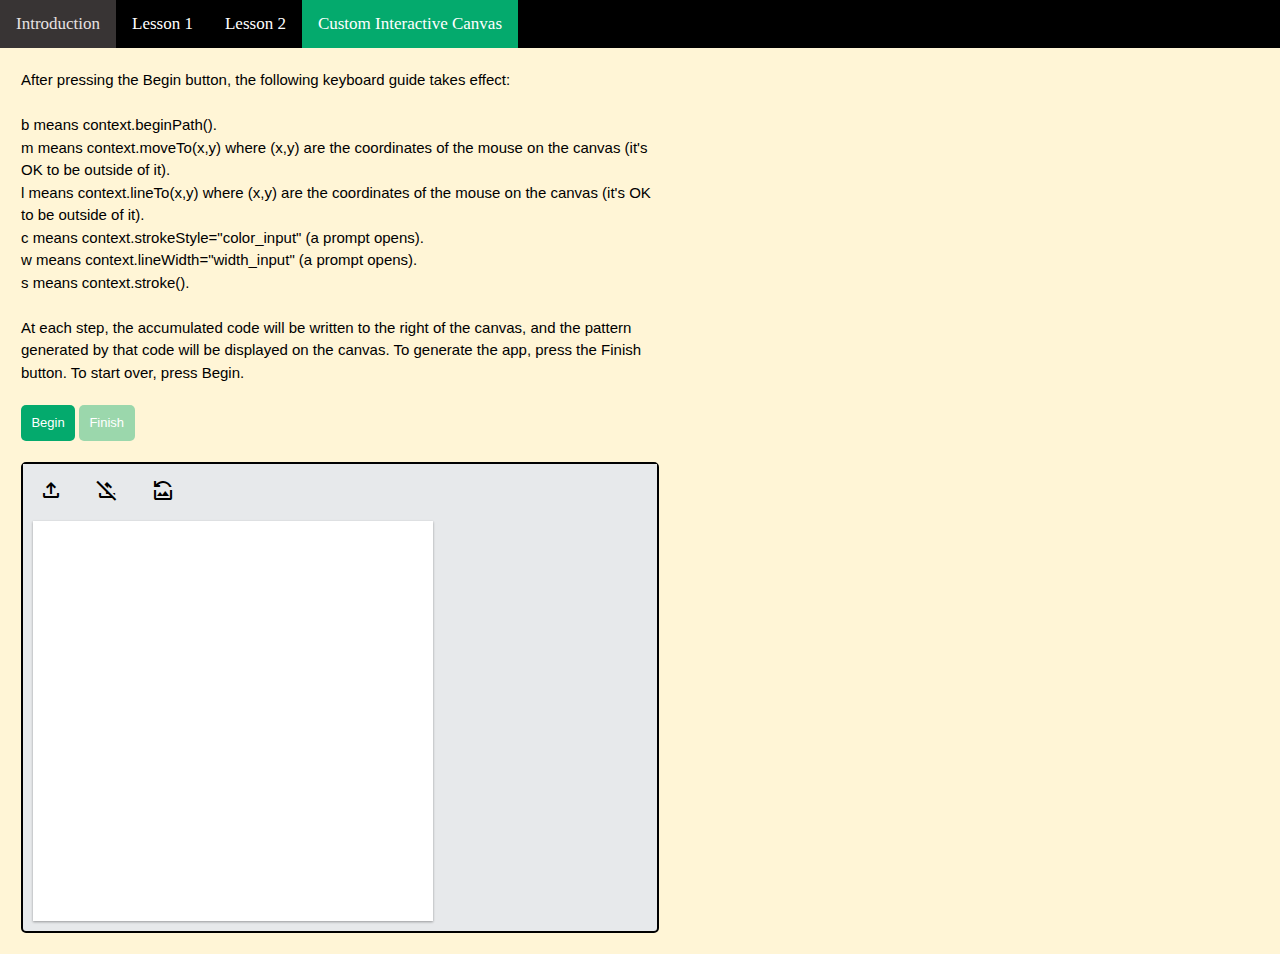
==== Custom/index.html @ 386c6c86 "Add files via upload" ====
<!DOCTYPE html>
<html lang="en">
<head>
    <meta charset="UTF-8">
    <meta name="viewport" content="width=device-width, initial-scale=1.0">
    <title>Document</title>
    <link rel="stylesheet" href="style22.css">
    <link href="https://fonts.googleapis.com/css2?family=Material+Symbols+Outlined" rel="stylesheet" />
</head>
<body>
    <div class="btopnav">
        <a id="welcome" href="welcome.html">Introduction</a>
        <a id="Les1" href="lesson1.html">Lesson 1</a>
        <a id="Les2" href="lesson2.html">Lesson 2</a>
        <a id="custom" href="custom.html">Custom Interactive Canvas</a>
    </div>
    <p id="guide" style="margin-left: 21px; font-family: Verdana, sans-serif; width: 640px; font-size: 15px; line-height: 1.5; margin-top: 69px; margin-bottom: 21px;"></p>
    <div id="eyo" style="margin-left: 21px; margin-bottom: 21px;">
        <button id="myBeginBtn" class="nicebuttonyay">Begin</button>
        <button id="myFinishBtn" class="nicebuttonyay" disabled>Finish</button>
    </div>
    <p id="instructionS" style="display: none;"></p>
    <div id="container">
        <div class="topnav"><span class="material-symbols-outlined">
            </span>
            <a id="myLink" href="#" title="Download Current Canvas" style="display: none;"><span class="material-symbols-outlined">download</span></a>
            <a id="myCopy" title="Copy Highlighted Code" style="display: none;"><span class="material-symbols-outlined">content_copy</span></a>
            <a id="myUpload" title="Upload Background Image"><span class="material-symbols-outlined">upload</span></a>
            <a id="myNasa" title="Use Nasa's Astronomy Picture of the Day as a Background Image" style="display: none;"><span class="material-symbols-outlined">rocket_launch</span></a>
            <a id="myRemoveUpload" title="Remove Background Image"><span class="material-symbols-outlined">file_upload_off</span></a>
            <a id="myResetBackground" title="Remove Background Image and Reset Canvas Size (400x400)"><span class="material-symbols-outlined">reset_image</span></a>
        </div>   
        <canvas id="myCanvas" width="400" height="400"></canvas>
        <p id="Parag"></p>
    </div>
    <script src="custom.js"></script>
</body>
</html>
---- Custom/style22.css ----
.btopnav {
    overflow: hidden;
    background-color: #000000;
    position: fixed;
    width: 100%;
    top: 0px;
    /*overflow: auto;*/
  }
  
  .btopnav a {
    float: left;
    color: rgb(255, 255, 255);
    text-align: center;
    padding: 14px 16px;
    text-decoration: none;
    font-size: 17px;
  }
  
  .btopnav a:hover {
    background-color: #383434;
    color: rgb(230, 226, 226);
    cursor: pointer;    

  }
  /*.btopnav a:active {
    background-color: #04aa6d;
    color: rgb(255, 255, 255);
}*/

.topnav {
    overflow: hidden;
    background-color: #E7E9EB;
  }
  
  .topnav a {
    float: left;
    color: black;
    text-align: center;
    padding: 14px 16px;
    text-decoration: none;
    font-size: 17px;
    cursor: pointer;/*checking*/
  }
  
  .topnav a:hover {
    background-color: #999999;
    color: black;
}
body {
    margin: 0px;
    background-color: #ffdf7f52;
}      

#instruction {
    margin-top: 69px;
    margin-left: 21px;
    font-family: Verdana, sans-serif;
    font-size: 15px;
    line-height: 1.5;
    color: #131313;
    width: 640px;
}

#intro {
    margin-top: 69px;
    margin-left: 21px;
    /*text-align: left;*/
    /*align-items: center;*/
    font-family: Verdana, sans-serif;
    /*display: flex;*/
    /*flex-direction: column;*/
    width: 640px;
    font-size: 15px;
    line-height: 1.5;
    color: #131313;
}

#instructionS {
    margin-top: 21px;
    margin-bottom: 21px;
    margin-left: 21px;
    font-family: Verdana, sans-serif;
    font-size: 15px;
    line-height: 1.5;
    color: #131313;
}


#container {
    /*margin: auto;*/
    margin-left: 21px;
    margin-bottom: 21px;
    align-content: center;
    width: fit-content;
    border: 2px solid;
    border-radius: 5px;
    background-color: #E7E9EB;
    
}

#myCanvas {
    float: left;
    margin-right: 10px;
    margin-left: 10px;
    /*margin-top: 10px;*/
    margin-bottom: 10px;
    /*border: 1px solid;*/
    background-color: white;
    box-shadow: 0 1px 3px rgba(0, 0, 0, 0.12), 0 1px 2px rgba(0, 0, 0, 0.24);
}

#Parag {
    float: left;
    min-width: 200px;
    /*min-height: 400px;*/
    /*margin-top: 10px;*/
    margin-top: 0px;
    margin-bottom: 10px;
    margin-right: 10px;
    padding-right: 2px;
    padding-left: 2px;
    background-color: white;
    /*border: 1px solid;*/
    border-radius: 3px;
}

/*
#MyBeginBtn {
    background-color: hsl(210,77%,46%);
    font-size: 13px;
    padding: 10.40px;
    cursor: pointer;
    line-height: normal;
    border: none;
    border-radius: 5px;
    color: white;
}

#MyFinishBtn {
    background-color: hsl(210deg 77% 46% / 40%);
    font-size: 13px;
    padding: 10.40px;
    line-height: normal;
    border: none;
    border-radius: 5px;
    color: white;
}
*/

.nicebuttonyay {
    /*background-color: hsl(210,77%,46%);*/
    background-color: hsl(157.95deg 95.4% 34.12%); /*which is #04AA6D, (same as the green in the NavBar..)*/
    font-size: 13px;
    padding: 10.40px;
    cursor: pointer;
    line-height: normal;
    border: none;
    border-radius: 5px;
    color: white;

}
:disabled {
    /*background-color: hsl(210deg 77% 46% / 40%);*/
    background-color: hsl(158deg 95% 34% / 40%);
    font-size: 13px;
    padding: 10.40px;
    line-height: normal;
    cursor: default;
    border: none;
    border-radius: 5px;
    color: white;
}
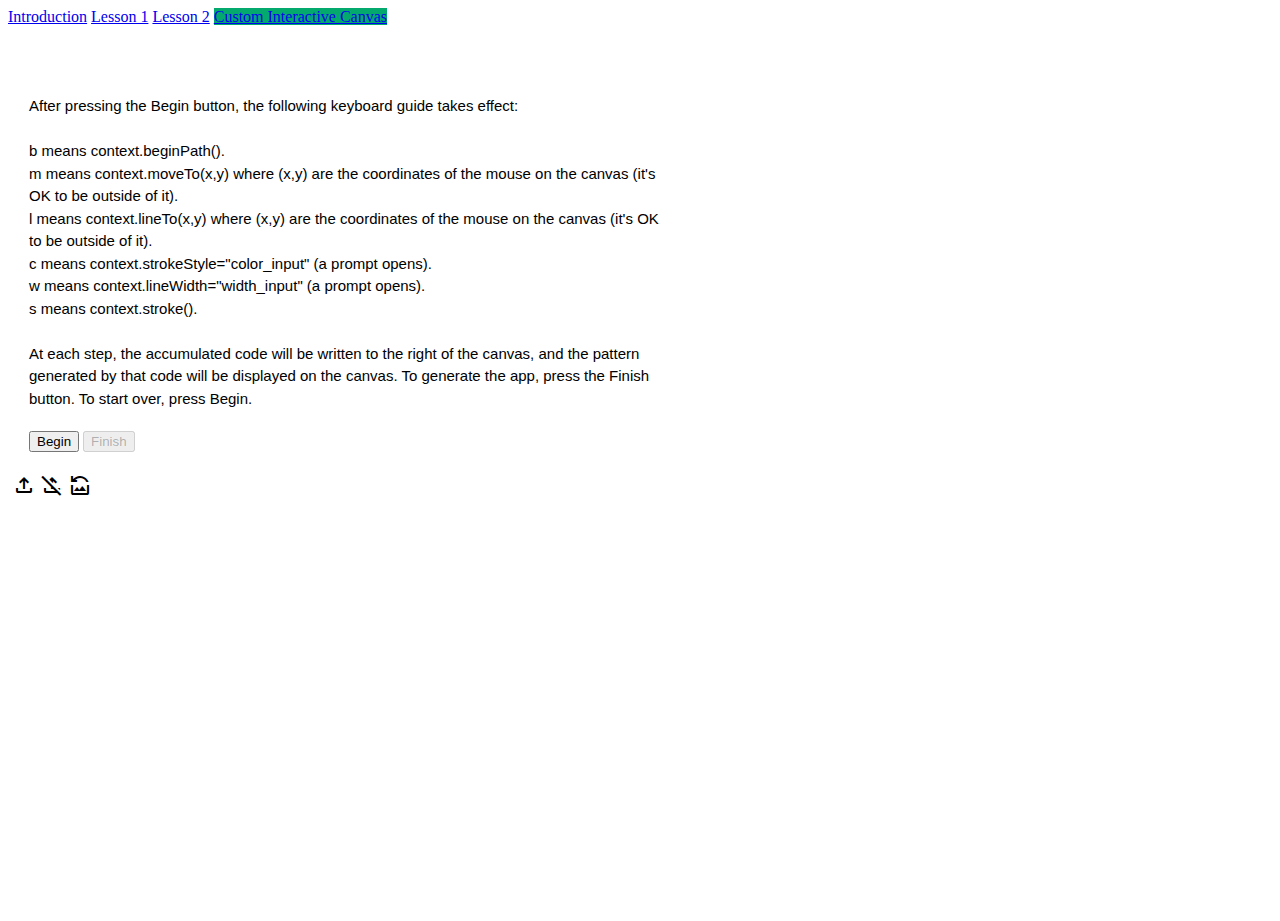
==== commit e805466c: "Add files via upload" ====
--- a/Custom/index.html
+++ b/Custom/index.html
@@ -4,15 +4,15 @@
     <meta charset="UTF-8">
     <meta name="viewport" content="width=device-width, initial-scale=1.0">
     <title>Document</title>
-    <link rel="stylesheet" href="style22.css">
+    <link rel="stylesheet" href="/canvascode/style.css">
     <link href="https://fonts.googleapis.com/css2?family=Material+Symbols+Outlined" rel="stylesheet" />
 </head>
 <body>
     <div class="btopnav">
-        <a id="welcome" href="welcome.html">Introduction</a>
-        <a id="Les1" href="lesson1.html">Lesson 1</a>
-        <a id="Les2" href="lesson2.html">Lesson 2</a>
-        <a id="custom" href="custom.html">Custom Interactive Canvas</a>
+        <a id="welcome" href="/canvascode">Introduction</a>
+        <a id="Les1" href="/canvascode/Lesson1">Lesson 1</a>
+        <a id="Les2" href="/canvascode/Lesson2">Lesson 2</a>
+        <a id="custom" href="/canvascode/Custom">Custom Interactive Canvas</a>
     </div>
     <p id="guide" style="margin-left: 21px; font-family: Verdana, sans-serif; width: 640px; font-size: 15px; line-height: 1.5; margin-top: 69px; margin-bottom: 21px;"></p>
     <div id="eyo" style="margin-left: 21px; margin-bottom: 21px;">
@@ -35,4 +35,4 @@
     </div>
     <script src="custom.js"></script>
 </body>
-</html>+</html>
